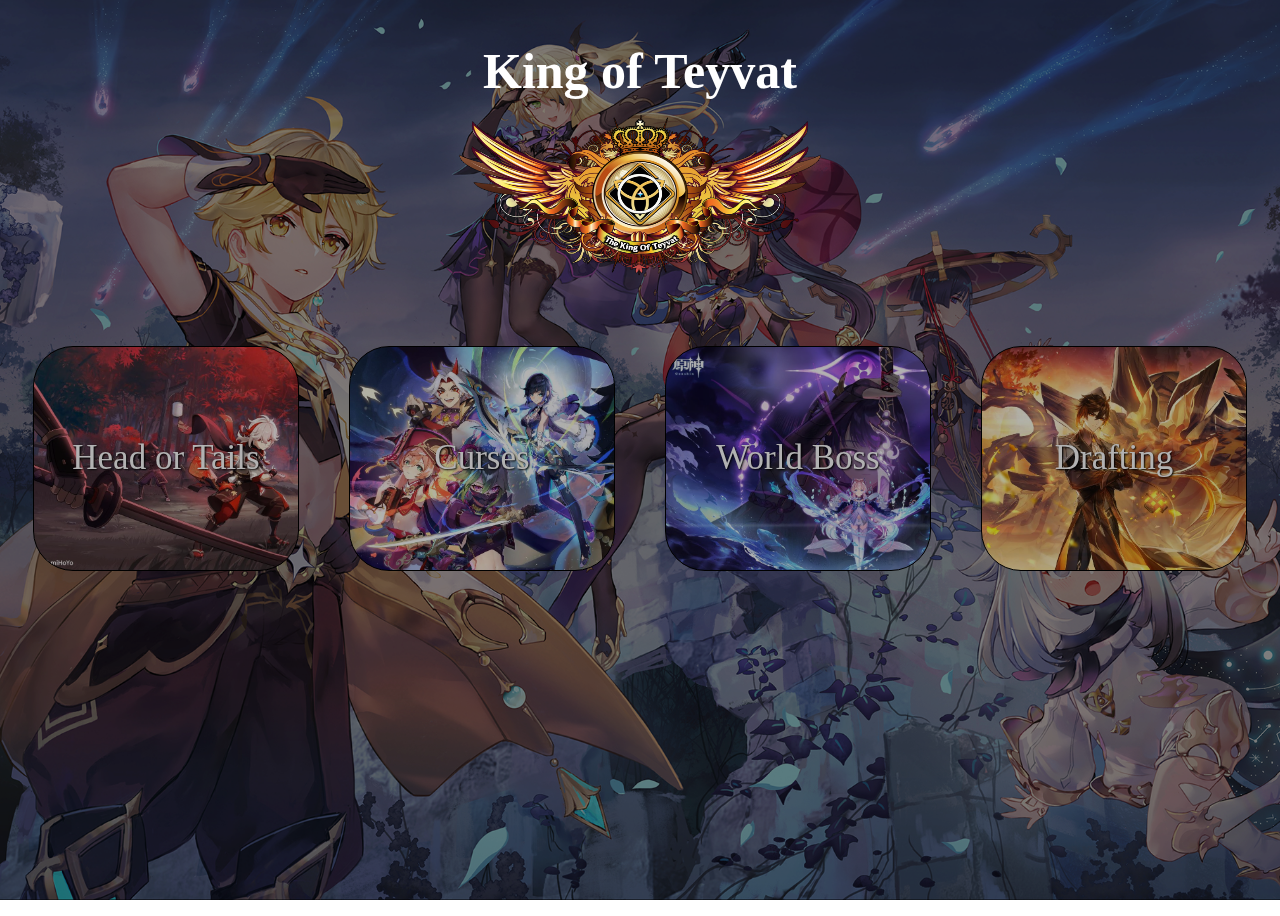
==== index.html @ b5c6dd3b "Add files via upload" ====
<!DOCTYPE html>
<html lang="en">
<head>
    <meta charset="UTF-8">
    <meta http-equiv="X-UA-Compatible" content="IE=edge">
    <meta name="viewport" content="width=device-width, initial-scale=1.0">
    <link rel="stylesheet" href="style.css">
    <title>King of Teyvat Tools</title>
</head>
<body>
    <video class="video" poster="images/Background1Backup.jpg" autoplay loop muted playsinline>
        <source src="images/Background1.webm" type="video/webm">
    </video>
    <img src="images/KoTLogo.png" class="kotlogo" alt="Logo">
    <h1 class="kot">King of Teyvat</h1>
    <a href="HeadOrTails.html" class="link link1">Head or Tails</a>
    <a href="Curses.html" class="link link2">Curses</a>
    <a href="WorldBoss.html" class="link link3">World Boss</a>
    <a href="https://gi-picker-client.onrender.com/" class="link link4">Drafting</a>    

</body>
<script src="main.js"></script>
</html>
---- style.css ----
@font-face {
  font-family: 'Mihoyo';
  src: url(images/Mihoyo.ttf);
}

video {
   position: fixed;
   top: 0;
   left: 0;
   width: 100%;
   height: 100%;
   object-fit: cover;
   z-index: -1;
   filter: brightness(0.50)
}


.kot {
  position: absolute;
  top: 0;
  left: 50%; /* to center it horizontally */
  transform: translateX(-50%); /* to center it horizontally */
  width: 100%; /* to make it take up the full width of the screen */
  text-align: center; /* to center the text horizontally */
  color: rgb(255, 255, 255);
  font-size: 50px;
  font-family: 'Mihoyo';
}


.kotlogo {
  position: absolute;
  top: 10vh; /* move the logo down from the top of the screen */
  left: 50%; /* center the logo horizontally */
  transform: translateX(-50%); /* center the logo horizontally */
  width: 45vh; /* set the width of the logo */
  height: 20vh; /* set the height of the logo */
}



body {
  overflow-y: hidden;
  overflow-x: hidden;
  position: relative;
  display: flex;
  align-items: center;
  justify-content: center;
  height: 100vh; /* Make the body take up the full height of the screen */
}


.link {
  font-size: 35px;
  text-decoration: none;
  color: white; /* or any color that contrasts well with the background */
  display: flex; /* make the links act as flex containers */
  align-items: center; /* center the text vertically */
  justify-content: center; /* center the text horizontally */
  margin: 25px;
  border: 1px solid black;
  border-radius: 40px;
  padding: 10px;
  box-sizing: border-box;
  background-size: cover;
  background-repeat: no-repeat;
  width: 25vw;
  height: 25vh;
  max-width: 415px;
  max-height: 350px;
  filter:brightness(0.7);
  text-shadow: 1px 1px 2px black; /* set a shadow around the text */
  font-family: 'Mihoyo';
  transition: all 0.3s ease-in-out; /* Add a transition effect */
  position: relative; /* Make the link a relative position element */
  }

  .link:hover {
    transform: scale(1.1); /* Scale up the image by 10% */
    filter:brightness(1);
    box-shadow: 0 0 10px white;
    border: 1px solid rgb(255, 255, 255);

  }
  
  

  .link1 {
    background-image: url(images/HeadorTails.jpg);
  }
  .link2 {
    background-image: url(images/Curses.jpg);
  }
  .link3 {
    background-image: url(images/WorldBoss.jpg);
  }
  .link4 {
    background-image: url(images/Spinner.jpg);
  }
  

/* Head or Tails */
.HeadOrTails{
  background-size: cover;
  background-image: linear-gradient(rgba(4, 9, 30, 0.7), rgba(4, 9, 30, 0.7)),
    url(images/HeadOrTailsBackground.jpg);
}

#coin {
  width: 200px;
  height: 200px;
  position: relative;
  perspective: 1000px;
  }
  
  #coin.spin {
  animation: spin 0.10s linear infinite;
  }

  @keyframes spin {
    from { transform: rotateY(0deg); }
    to { transform: rotateY(180deg); }
    }
  
  
.side {
  width: 100%;
  height: 100%;
  position: absolute;
  top: 0;
  left: 0;
  backface-visibility: hidden;
}

#heads {
  background: url(images/heads.jpg) no-repeat;
  background-size: cover;
}

#tails {
  background: url(images/tails.jpg) no-repeat;
  background-size: cover;
}

.container {
  display: flex;
  flex-direction: column;
  align-items: center;
  justify-content: center;
  padding-top: 20px; /* adjust as needed */
}


#flip-button {
  position: absolute;
  top: 65%;
  left: 50%;
  transform: translate(-50%, -50%);
  background-color: #4CAF50; /* green */
  background: linear-gradient(to bottom, #4CAF50, #3e8e41); /* green gradient */
  color: white;
  padding: 12px 20px;
  border: none;
  border-radius: 4px;
  cursor: pointer;
  text-align: center;
  font-family: 'Mihoyo';
  border: 2px solid #4CAF50; /* green */
  box-shadow: 0 4px 8px 0 rgba(0, 0, 0, 0.2), 0 6px 20px 0 rgba(0, 0, 0, 0.19);
  width: 120px;
  height: 40px;
  transition: all 0.2s ease-in-out;
}

#flip-button:hover {
  background-color: #3e8e41; /* dark green */
  width: 130px;
  height: 45px;
}

#left-arrow {
  position: absolute;
  top: 50%;
  left: 30px;
  font-size: 30px;
  transform: translateY(-50%) scale(2);
  text-decoration: none;
  color: white;
  transition: transform 0.2s ease-in-out;
}

#left-arrow:hover {
  transform: translateY(-50%) scale(2.5);
  color: #4CAF50; /* green */
}

#right-arrow {
  position: absolute;
  top: 50%;
  right: 30px;
  font-size: 30px;
  transform: translateY(-50%) scale(2);
  text-decoration: none;
  color: white;
  transition: transform 0.2s ease-in-out;
}

#right-arrow:hover {
  transform: translateY(-50%) scale(2.5);
  color: #4CAF50; /* green */
}

/* Curses */
.Curses{
  background-size: cover;
  background-image: linear-gradient(rgba(4, 9, 30, 0.7), rgba(4, 9, 30, 0.7)),
    url(images/CursesBackground.jpg);
}

#my-image {
    cursor: pointer;
    border: 2px solid rgb(247, 243, 243);
    border-radius: 4%;
    transition: transform 0.2s; /* Add a transition effect */
}

#my-image:hover {
  transform: scale(1.1); /* Scale the image up by 20% */
}


.modal {
  display: none;
  position: fixed;
  z-index: 1;
  left: 0;
  top: 0;
  width: 100vw;
  height: 100vh;
  overflow: auto;
  background-color: rgba(0,0,0,0.4);
}

@keyframes randomize {
  0% {
    transform: translate(-50%, -50%);
}
10% {
    transform: translate(-48%, -48%);
}
20% {
    transform: translate(-52%, -52%);
}
30% {
    transform: translate(-48%, -48%);
}
40% {
    transform: translate(-52%, -52%);
}
50% {
    transform: translate(-50%, -50%);
}
100% {
    transform: translate(-50%, -50%);
}
}



.modal-content {
  background-image: url(images/CurseCardWithIcon.png);
  background-position: center center;
  margin: 15vh auto;
  margin-top: 30.7vh;
  padding: 2vw;
  width: 8.5vw;
  height: 32.0vh;
  text-align: center;
  animation-name: fadeIn;
  animation-duration: 0.5s;
  display: flex;
  flex-wrap: wrap;
  align-items: flex-start;
  justify-content: center;
  display: grid;
  grid-template-rows: repeat(3, 1fr);
  grid-template-columns: repeat(3, 1fr);
}

#text-output {
color: gray;
font-family: 'Mihoyo';
position:absolute;
bottom: 29%;
left: 50%;
transform: translate(-50%, -50%);
z-index: 2;
overflow: hidden;
text-overflow: ellipsis;
width: 11%; /* adjust the width to your needs */
max-height: 200px; /* add a max-height */
overflow-y: auto; /* add this */
max-width: 200px; /* set the max width */
overflow-x: hidden; /* prevent text from going outside the set width */
min-width: 150px; /* set the min width */
min-height: 100px; /* set the min height */
grid-row: 2 / 3;
grid-column: 2 / 3;
}

@media screen and (max-width: 600px) {
.modal-content {
  width: 8.5vw;
  height: 32.0vh;
}
#text-output {
  width: 80%;
  max-height: 300px;
}
}

@keyframes fadeIn {
  from { opacity: 0; }
  to { opacity: 1; }
}

/* World Boss */
.WorldBoss {
  background-size: cover;
  background-image: linear-gradient(rgba(4, 9, 30, 0.7), rgba(4, 9, 30, 0.7)),
    url(images/WorldBossBackground.jpg);
}

#wb-image {
  cursor: pointer;
  border: 2px solid rgb(247, 243, 243);
  border-radius: 4%;
  transition: transform 0.2s; /* Add a transition effect */
}

#wb-image:hover {
  transform: scale(1.1); /* Scale the image up by 20% */
}

#image-output {
  width: 10%;
  position: absolute;
  top: 50%;
  left: 50%;
  transform: translate(-50%, -50%);
  animation: shake 0.5s ease-in-out infinite alternate;
  animation-iteration-count: 1;
}


@keyframes shake {
    0% {
        transform: translate(-50%, -50%);
    }
    10% {
        transform: translate(-48%, -48%);
    }
    20% {
        transform: translate(-52%, -52%);
    }
    30% {
        transform: translate(-48%, -48%);
    }
    40% {
        transform: translate(-52%, -52%);
    }
    50% {
        transform: translate(-50%, -50%);
    }
    100% {
        transform: translate(-50%, -50%);
    }
}


.wbmodal {
  display: none;
  position: absolute;
  z-index: 1;
  width: 100vw;
  height: 100vh;
  overflow: auto;
  background-color: rgba(0,0,0,0.4);
}

.wb-modal-content {
  background-image: url(images/CurseCardWithIcon.png);
  background-position: center center;
  margin: auto;
  padding: 2vw;
  width: 8.5vw;
  height: 32.0vh;
  text-align: center;
  animation-name: fadeIn;
  animation-duration: 0.5s;
  display: flex;
  flex-wrap: wrap;
  align-items: flex-start;
  justify-content: center;
  display: grid;
  grid-template-rows: repeat(3, 1fr);
  grid-template-columns: repeat(3, 1fr);
  position: absolute;
  top: 50%;
  left: 50%;
  transform: translate(-50%, -50%);
  position: absolute;
}

#image-text {
  position: absolute;
  top: 50%;
  left: 50%;
  transform: translate(-50%, -50%);
  text-align: center;
  margin-top: 10vh;
  font-family: 'Mihoyo';
  color: white;
}

@media screen and (max-width: 600px) {
  .modal-content {
    width: 8.5vw;
    height: 32.0vh;
  }
  }
  
  @keyframes fadeIn {
    from { opacity: 0; }
    to { opacity: 1; }
  }
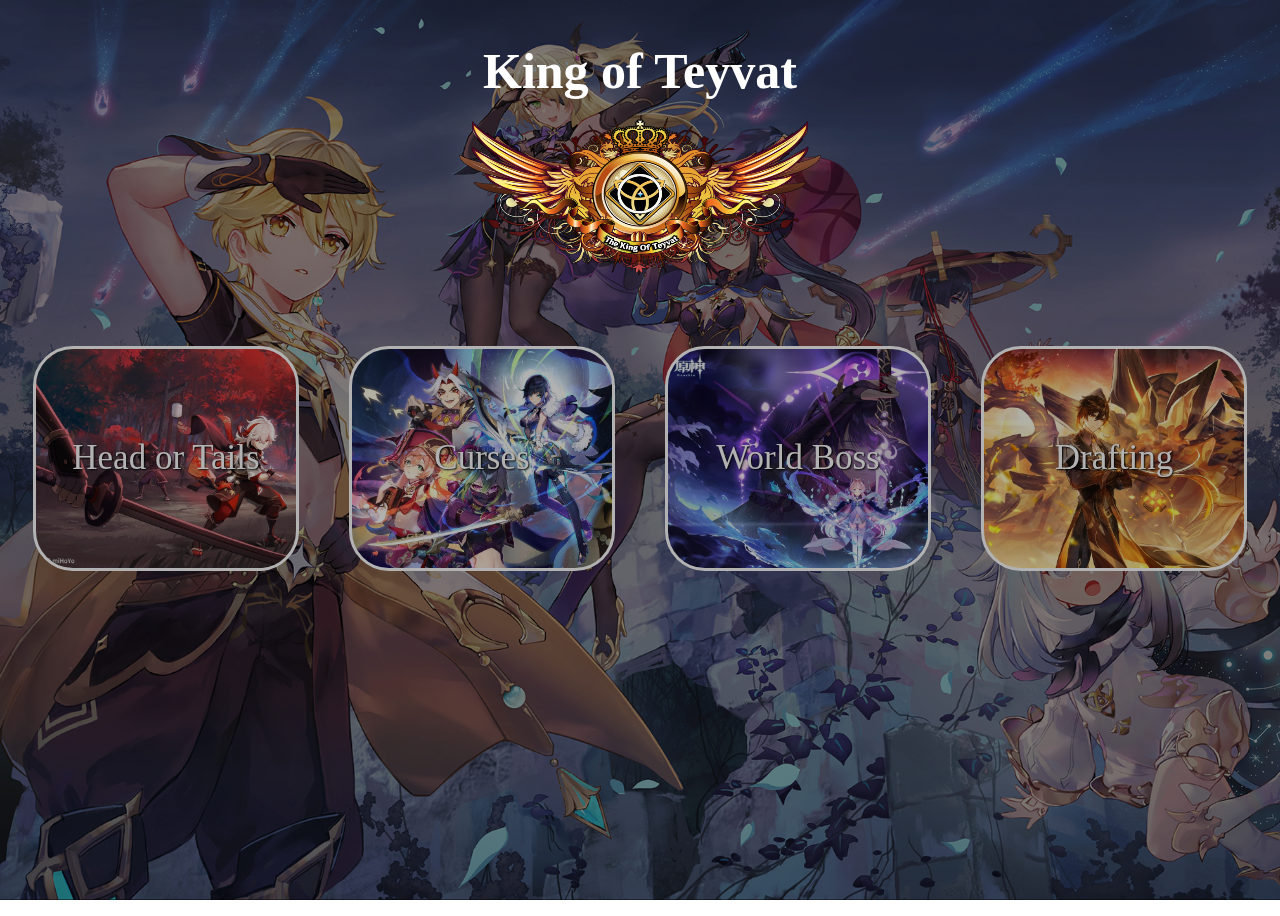
==== commit 423f801d: "Add files via upload" ====
--- a/index.html
+++ b/index.html
@@ -16,8 +16,7 @@
     <a href="HeadOrTails.html" class="link link1">Head or Tails</a>
     <a href="Curses.html" class="link link2">Curses</a>
     <a href="WorldBoss.html" class="link link3">World Boss</a>
-    <a href="https://gi-picker-client.onrender.com/" class="link link4">Drafting</a>    
-
+    <a href="https://gi-picker-client.onrender.com/" class="link link4" target="_blank">Drafting</a>
 </body>
 <script src="main.js"></script>
 </html>
--- a/style.css
+++ b/style.css
@@ -3,7 +3,7 @@
   src: url(images/Mihoyo.ttf);
 }
 
-video {
+.video {
    position: fixed;
    top: 0;
    left: 0;
@@ -11,9 +11,18 @@
    height: 100%;
    object-fit: cover;
    z-index: -1;
-   filter: brightness(0.50)
-}
-
+   filter: brightness(0.50);
+}
+
+.video2 {
+  filter: brightness(1);
+  object-fit: cover;
+  position: fixed;
+  top: 0;
+  left: 0;
+  width: 100%;
+  height: 100%;
+}
 
 .kot {
   position: absolute;
@@ -58,7 +67,7 @@
   align-items: center; /* center the text vertically */
   justify-content: center; /* center the text horizontally */
   margin: 25px;
-  border: 1px solid black;
+  border: 3.5px solid rgb(255, 255, 255);
   border-radius: 40px;
   padding: 10px;
   box-sizing: border-box;
@@ -172,6 +181,12 @@
   transition: all 0.2s ease-in-out;
 }
 
+@media screen and (max-height: 768px) {
+  #flip-button {
+    margin-top: 30px;
+  }
+  }
+
 #flip-button:hover {
   background-color: #3e8e41; /* dark green */
   width: 130px;
@@ -270,6 +285,7 @@
 .modal-content {
   background-image: url(images/CurseCardWithIcon.png);
   background-position: center center;
+  background-size: contain;
   margin: 15vh auto;
   margin-top: 30.7vh;
   padding: 2vw;
@@ -286,6 +302,7 @@
   grid-template-rows: repeat(3, 1fr);
   grid-template-columns: repeat(3, 1fr);
 }
+
 
 #text-output {
 color: gray;
@@ -343,7 +360,8 @@
 }
 
 #image-output {
-  width: 10%;
+  width: 25.5vw;
+  height: auto;
   position: absolute;
   top: 50%;
   left: 50%;
@@ -351,6 +369,12 @@
   animation: shake 0.5s ease-in-out infinite alternate;
   animation-iteration-count: 1;
 }
+
+@media screen and (max-width: 1366px) {
+  #image-output {
+    width: 27.5vw;
+  }
+  }
 
 
 @keyframes shake {
@@ -418,9 +442,12 @@
   left: 50%;
   transform: translate(-50%, -50%);
   text-align: center;
-  margin-top: 10vh;
+  margin-top: 15vh;
   font-family: 'Mihoyo';
   color: white;
+  font-size: larger;
+  font-weight: bolder;
+  text-decoration: underline;
 }
 
 @media screen and (max-width: 600px) {
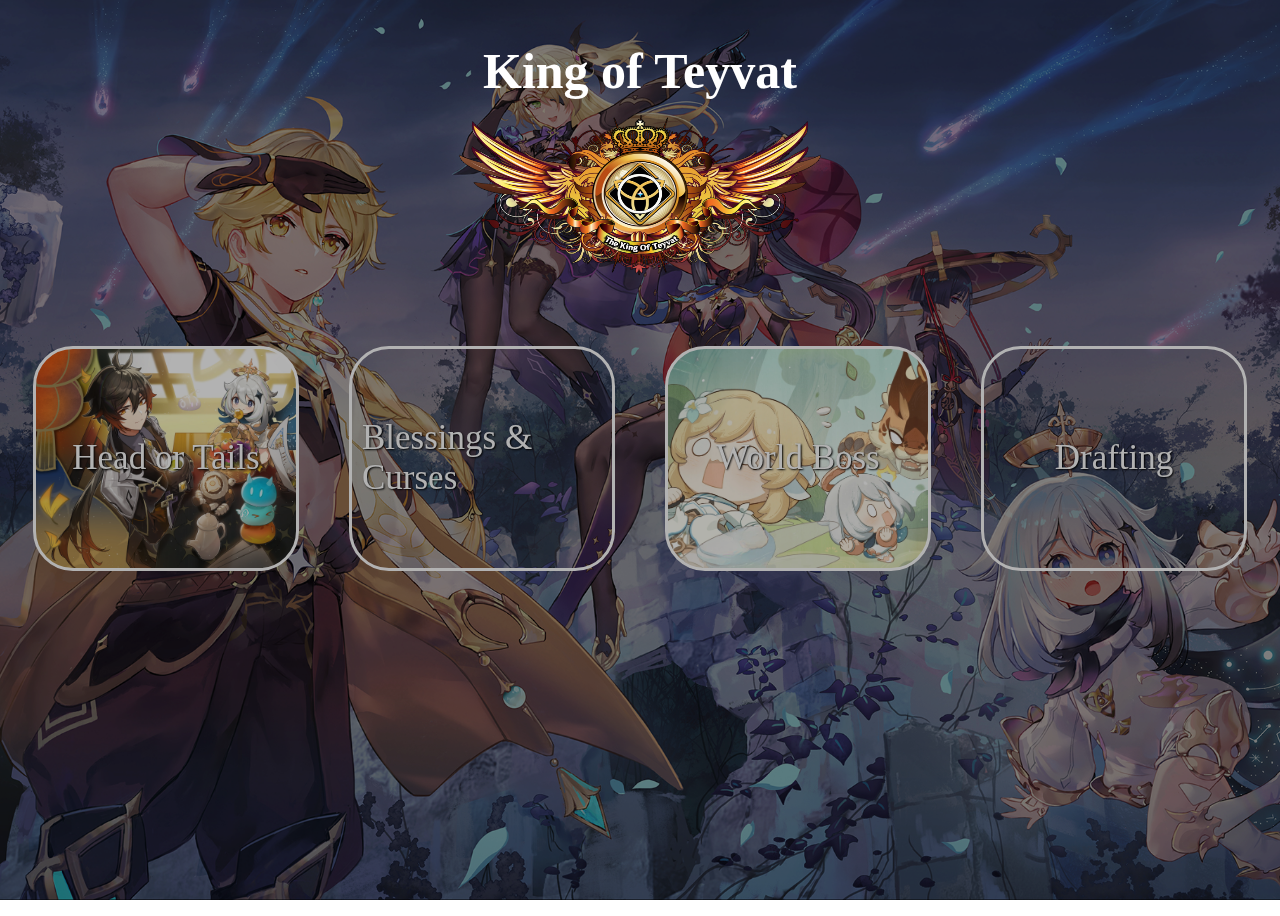
==== commit 017ac4f2: "Add files via upload" ====
--- a/index.html
+++ b/index.html
@@ -9,14 +9,14 @@
 </head>
 <body>
     <video class="video" poster="images/Background1Backup.jpg" autoplay loop muted playsinline>
-        <source src="images/Background1.webm" type="video/webm">
+        <source src="images/background2.webm" type="video/webm">
     </video>
     <img src="images/KoTLogo.png" class="kotlogo" alt="Logo">
     <h1 class="kot">King of Teyvat</h1>
     <a href="HeadOrTails.html" class="link link1">Head or Tails</a>
-    <a href="Curses.html" class="link link2">Curses</a>
+    <a href="Blessing.html" class="link link2">Blessings & Curses</a>
     <a href="WorldBoss.html" class="link link3">World Boss</a>
-    <a href="https://gi-picker-client.onrender.com/" class="link link4" target="_blank">Drafting</a>
+    <a href="https://genshin-impact-drafting-app.onrender.com/" class="link link4" target="_blank">Drafting</a>
 </body>
 <script src="main.js"></script>
 </html>
--- a/style.css
+++ b/style.css
@@ -95,24 +95,26 @@
   
 
   .link1 {
-    background-image: url(images/HeadorTails.jpg);
+    background-image: url(images/HeadOrTailsV3.jpg);
   }
   .link2 {
-    background-image: url(images/Curses.jpg);
+    background-image: url(images/Blessing&CurseFront.jpg);
   }
   .link3 {
-    background-image: url(images/WorldBoss.jpg);
+    background-image: url(images/WorldBossBackground2.jpg);
   }
   .link4 {
-    background-image: url(images/Spinner.jpg);
-  }
+    background-image: url(images/Genshin_3.7.png);
+  }
+
+  
   
 
 /* Head or Tails */
 .HeadOrTails{
   background-size: cover;
   background-image: linear-gradient(rgba(4, 9, 30, 0.7), rgba(4, 9, 30, 0.7)),
-    url(images/HeadOrTailsBackground.jpg);
+    url(images/HeadOrTailsV3.jpg);
 }
 
 #coin {
@@ -123,8 +125,8 @@
   }
   
   #coin.spin {
-  animation: spin 0.10s linear infinite;
-  }
+  animation: spin 0.10s cubic-bezier(0.25, 0.1, 0.25, 1) infinite;
+}
 
   @keyframes spin {
     from { transform: rotateY(0deg); }
@@ -224,6 +226,12 @@
   transform: translateY(-50%) scale(2.5);
   color: #4CAF50; /* green */
 }
+/* Blessing */
+.Blessing{
+  background-size: cover;
+  background-image: linear-gradient(rgba(4, 9, 30, 0.7), rgba(4, 9, 30, 0.7)),
+  url(images/BlessingBackground.jpg);
+}
 
 /* Curses */
 .Curses{
@@ -232,17 +240,33 @@
     url(images/CursesBackground.jpg);
 }
 
-#my-image {
+#left-image, #middle-image, #right-image {
     cursor: pointer;
     border: 2px solid rgb(247, 243, 243);
     border-radius: 4%;
     transition: transform 0.2s; /* Add a transition effect */
 }
 
-#my-image:hover {
+#left-image:hover {
   transform: scale(1.1); /* Scale the image up by 20% */
 }
 
+#middle-image:hover {
+  transform: scale(1.1); /* Scale the image up by 20% */
+}
+
+#right-image:hover {
+  transform: scale(1.1); /* Scale the image up by 20% */
+}
+
+.card-container {
+  display: flex;
+  justify-content: space-between;
+}
+
+.card-container img {
+  width: 30%; /* adjust as needed */
+}
 
 .modal {
   display: none;
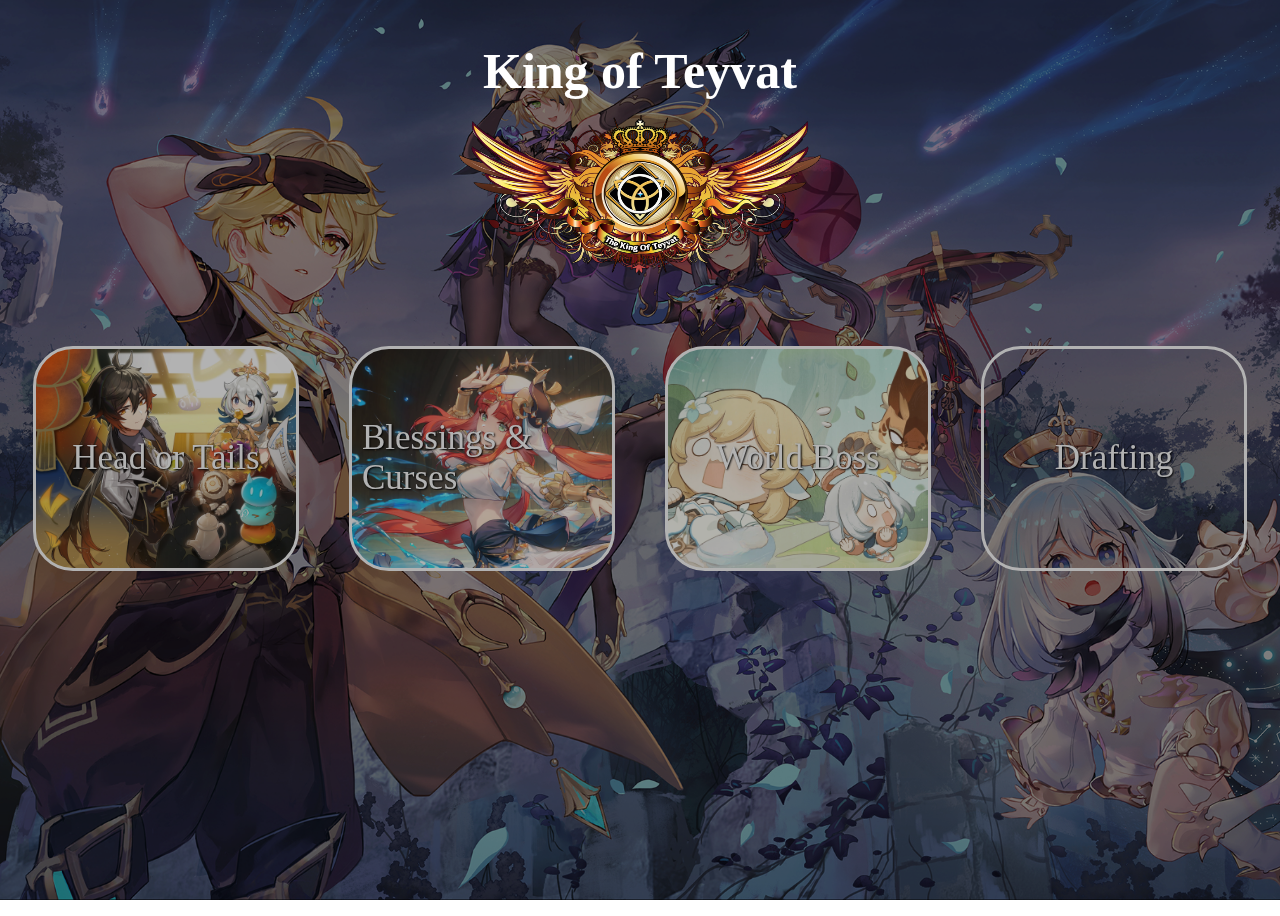
==== commit 4eff9d05: "Add files via upload" ====
--- a/index.html
+++ b/index.html
@@ -14,7 +14,7 @@
     <img src="images/KoTLogo.png" class="kotlogo" alt="Logo">
     <h1 class="kot">King of Teyvat</h1>
     <a href="HeadOrTails.html" class="link link1">Head or Tails</a>
-    <a href="Blessing.html" class="link link2">Blessings & Curses</a>
+    <a href="Curses.html" class="link link2">Blessings & Curses</a>
     <a href="WorldBoss.html" class="link link3">World Boss</a>
     <a href="https://genshin-impact-drafting-app.onrender.com/" class="link link4" target="_blank">Drafting</a>
 </body>
